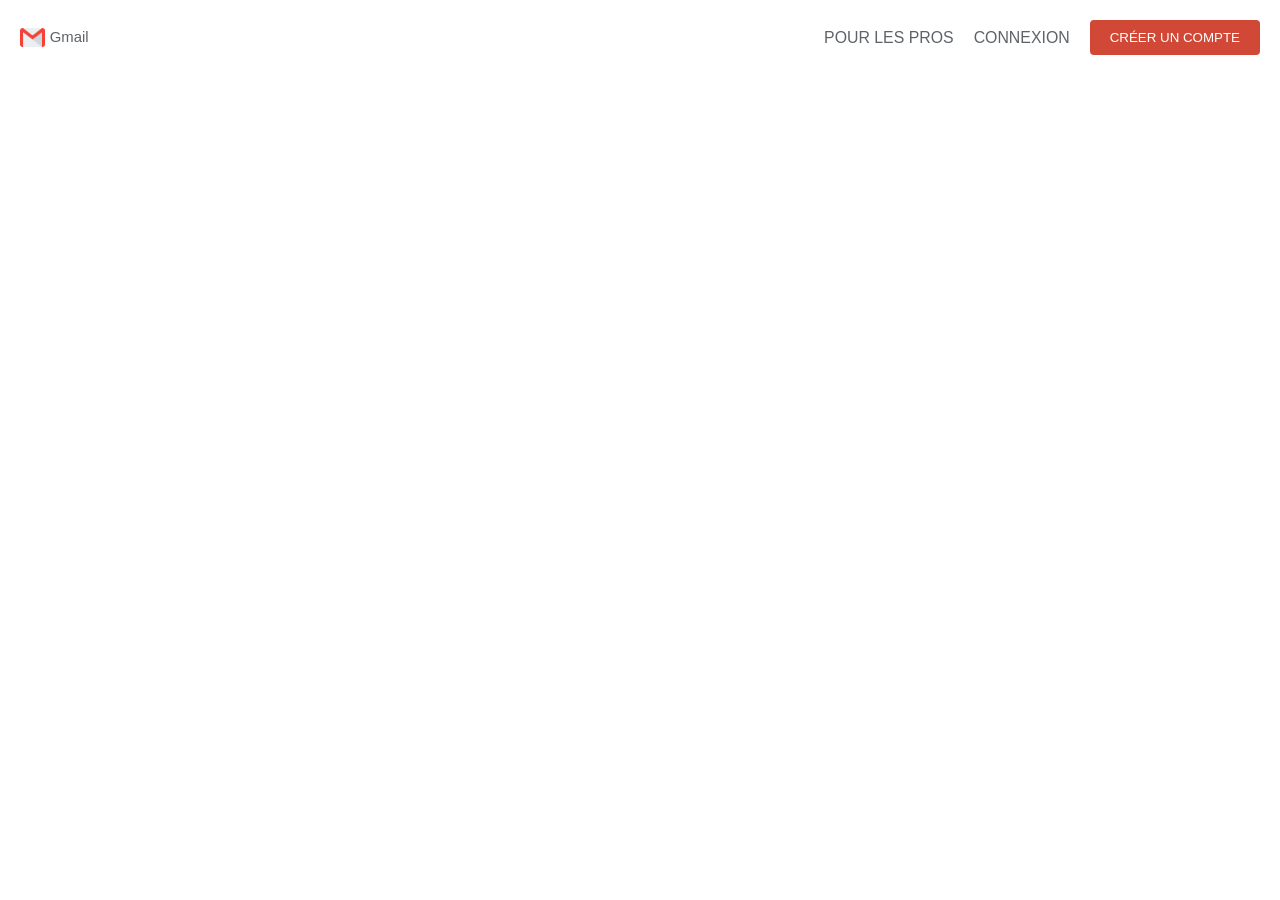
==== public/index.html @ 10caaae4 "nav" ====
<!DOCTYPE html>
<html lang="en">
<head>
    <meta charset="UTF-8">
    <meta name="viewport" content="width=device-width, initial-scale=1.0">
    <title>Connexion - Gmail</title>
    <link rel="stylesheet" href="css/style.css">
</head>
<body>
    <header>
        <div class="logo">
            <img src="favicon/gmail.png" alt="">
            <span>Gmail</span>
        </div>
        <nav>
            <a href="#">POUR LES PROS</a>
            <a href="#">CONNEXION</a>
            <button>CRÉER UN COMPTE</button>
        </nav>
    </header>
    <main></main>
    <footer></footer>
</body>
</html>
---- public/css/style.css ----
@import url(./reset.css);

header {
    position: fixed;
    top: 0;
    left: 0;
    width: 100%;
    display: flex;
    justify-content: space-between;
    /* Espacement entre le logo et la navigation */
    align-items: center;
    /* Alignement vertical */
    padding: 20px;
    z-index: 5;
}

header .logo img {
    height: 2.5rem;
    /* Ajuste la hauteur du logo */
}

header .logo {
    display: flex;
    align-items: center;
    justify-content: center;
    column-gap: 0.5rem;
}
header .logo span{
    font-size: 1.5rem;
    color:  #5f6368;
}
nav {
    display: flex;
    align-items: center;
}

nav a {
    margin-right: 20px;
    text-decoration: none;
    color: #5f6368;
    /* Couleur du texte de la navigation */
}

nav button {
    background-color: var(--main-color);
    /* Couleur du bouton */
    color: white;
    padding: 10px 20px;
    border: none;
    border-radius: 4px;
    cursor: pointer;
}
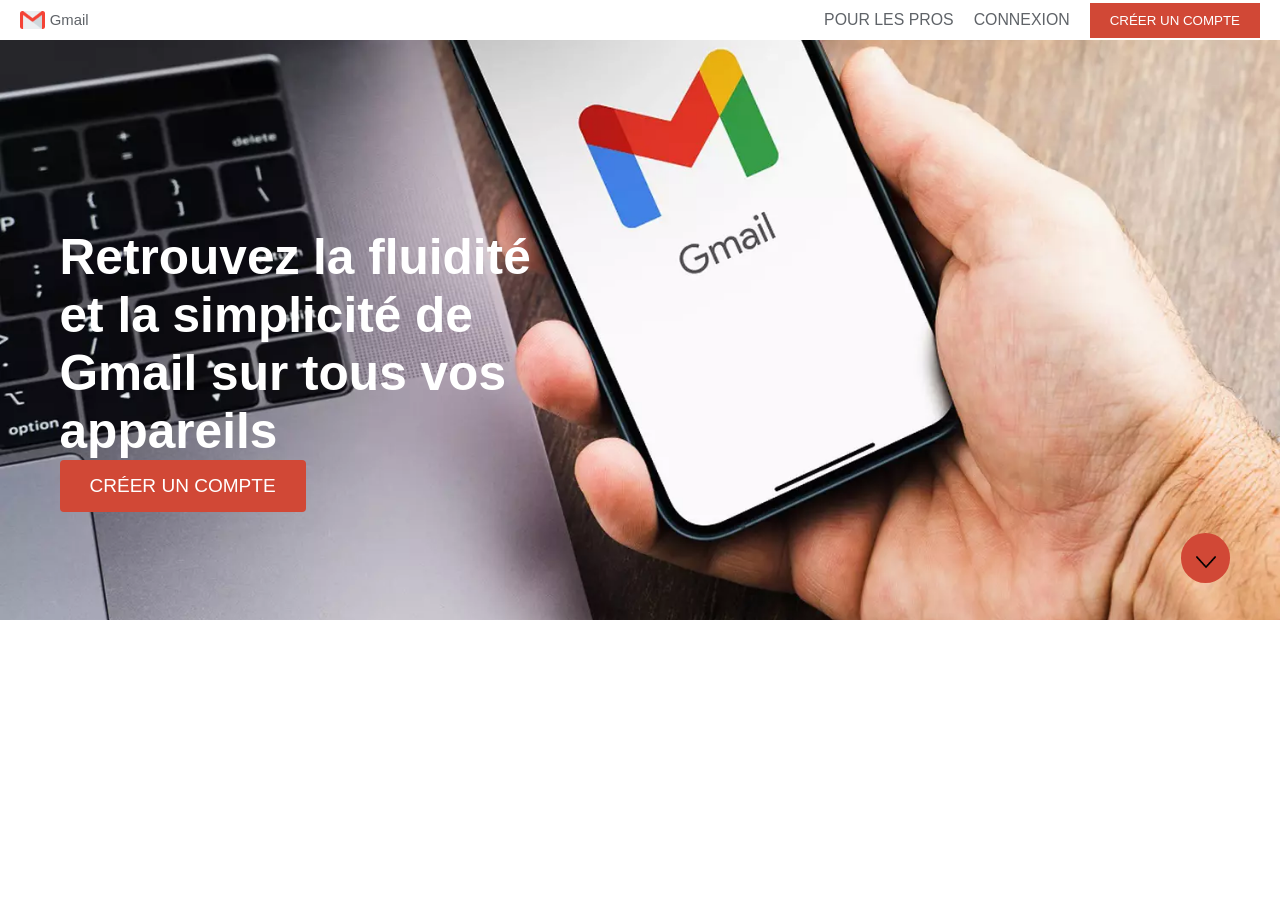
==== commit 2ea7d04a: "creer compte" ====
--- a/public/index.html
+++ b/public/index.html
@@ -18,7 +18,17 @@
             <button>CRÉER UN COMPTE</button>
         </nav>
     </header>
-    <main></main>
+    <main>
+        <section class="sec-1">
+            <div class="content">
+                <h1>Retrouvez la fluidité et la simplicité de Gmail sur tous vos appareils</h1>
+                <button>CRÉER UN COMPTE</button>
+            </div>
+            <div class="arrow-container">
+                <div class="arrow"><img src="fleche-vers-le-bas.png" alt=""></div>
+            </div>
+        </section>
+    </main>
     <footer></footer>
 </body>
 </html>
--- a/public/css/style.css
+++ b/public/css/style.css
@@ -11,7 +11,9 @@
     align-items: center;
     /* Alignement vertical */
     padding: 20px;
-    z-index: 5;
+    background-color: white;
+    height: 2.5rem;
+    
 }
 
 header .logo img {
@@ -47,6 +49,83 @@
     color: white;
     padding: 10px 20px;
     border: none;
+    cursor: pointer;
+    height: 100%;
+}
+.sec-1 {
+            background-image: url('../bg.webp');
+            background-size: cover; /* Ajuste l'image pour couvrir toute la section */
+            background-position: center; /* Centre l'image */
+            background-repeat: no-repeat; /* Empêche la répétition de l'image */
+            height: 50vh; /* Hauteur de la section */
+            color: white; /* Couleur du texte */
+            text-align: center; /* Centrer le texte */
+            display: flex;
+            align-items: center;
+            justify-content: center;
+}
+.sec-1{
+    min-height: 62.5rem;
+    padding: 10rem 5rem;
+}
+.sec-1 .content {
+    text-align: left;
+    /* Alignement du texte à gauche */
+    margin-left: 1rem;
+    /* Ajoute un espace entre le texte et l'image */
+    margin-top: 12rem;
+}
+
+.sec-1 h1 {
+    font-size: 5rem;
+    /* Taille du titre */
+    width: 45%;
+}
+
+.sec-1 .content button {
+    background-color: #d14836;
+    color: white;
+    padding: 15px 30px;
+    border: none;
     border-radius: 4px;
     cursor: pointer;
+    font-size: 1.2em;
+}
+
+.sec-1 .image img {
+    max-width: 500px;
+    /* Empêche l'image de dépasser la largeur */
+    height: auto;
+}
+.arrow-container {
+    /* Positionnement fixe par rapport à la fenêtre du navigateur */
+    margin-top: 50rem;
+    /* Distance par rapport au bas de l'écran */
+    right: 1.25rem;
+    /* Distance par rapport à la droite de l'écran */
+    z-index: 1000;
+    /* Assure que la flèche est au-dessus des autres éléments */
+    cursor: pointer;
+    /* Change le curseur en main au survol */
+   
+
+}
+
+.arrow {
+    font-size: 2em;
+    /* Taille de la flèche */
+    color: #000;
+    /* Couleur de la flèche */
+    /* Styles optionnels pour améliorer l'apparence */
+    background-color: #d14836;
+    /* Fond blanc semi-transparent */
+    padding: 10px;
+    border-radius: 50%;
+    /* Pour une flèche dans un cercle */
+    width: 5rem;
+    height: 5rem;
+}
+.arrow img{
+    height: 2rem;
+    justify-content: center;
 }
